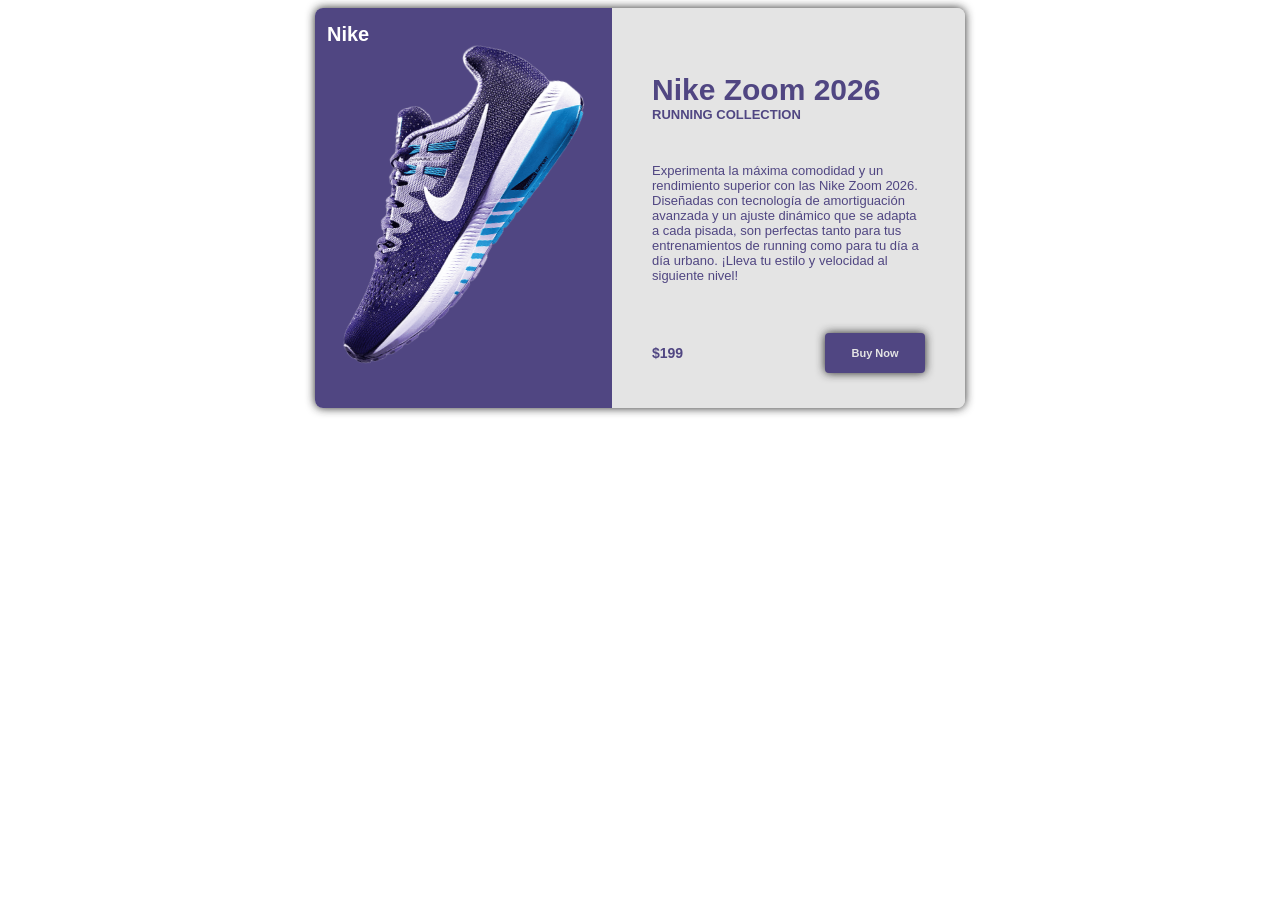
==== 11 proyecto/index.html @ 9cdba680 "Proyecto de tarjeta de producto con Web Component" ====
<!DOCTYPE html>
<html lang="en">
<head>
    <meta charset="UTF-8">
    <meta name="viewport" content="width=device-width, initial-scale=1.0">
    <title>Product</title>

    <link rel="stylesheet" href="style.css">
</head>
<body>
    <merchandise-card
        brand = "Nike"
        prod_img = "./img1.png"
        alt_img = "imagen de producto"
        name = "Nike Zoom 2026"
        model = "Running Collection"
        price = "$199"
        name_button = "Buy Now"
        effect_3d = "true"
    >
        Experimenta la máxima comodidad y un rendimiento superior con las Nike Zoom 2026. Diseñadas con tecnología de amortiguación avanzada y un ajuste dinámico que se adapta a cada pisada, son perfectas tanto para tus entrenamientos de running como para tu día a día urbano. ¡Lleva tu estilo y velocidad al siguiente nivel!
    </merchandise-card>

    <script type="module" src="my-project.js"></script>
</body>
</html>
---- 11 proyecto/style.css ----
/* el css no sirve todo opera con el :host en .js*/

.product_card.product_card {
    background-color: #f3f3f3;
    padding: 20px;
    border-radius: 8px;
    display: flex;
    flex-direction: column;
    max-width: 300px;
    margin: auto;
    transition: all 0.3s ease;
}

.product_image {
    width: 100%;
    height: auto;
    border-radius: 8px;
}

.product_info {
    padding: 10px 0;
}

@media (min-width: 768px) {
    .product_card {
        flex-direction: row;
        max-width: 600px;
    }

    .product_image, .product_info {
        flex: 1;
    }
}
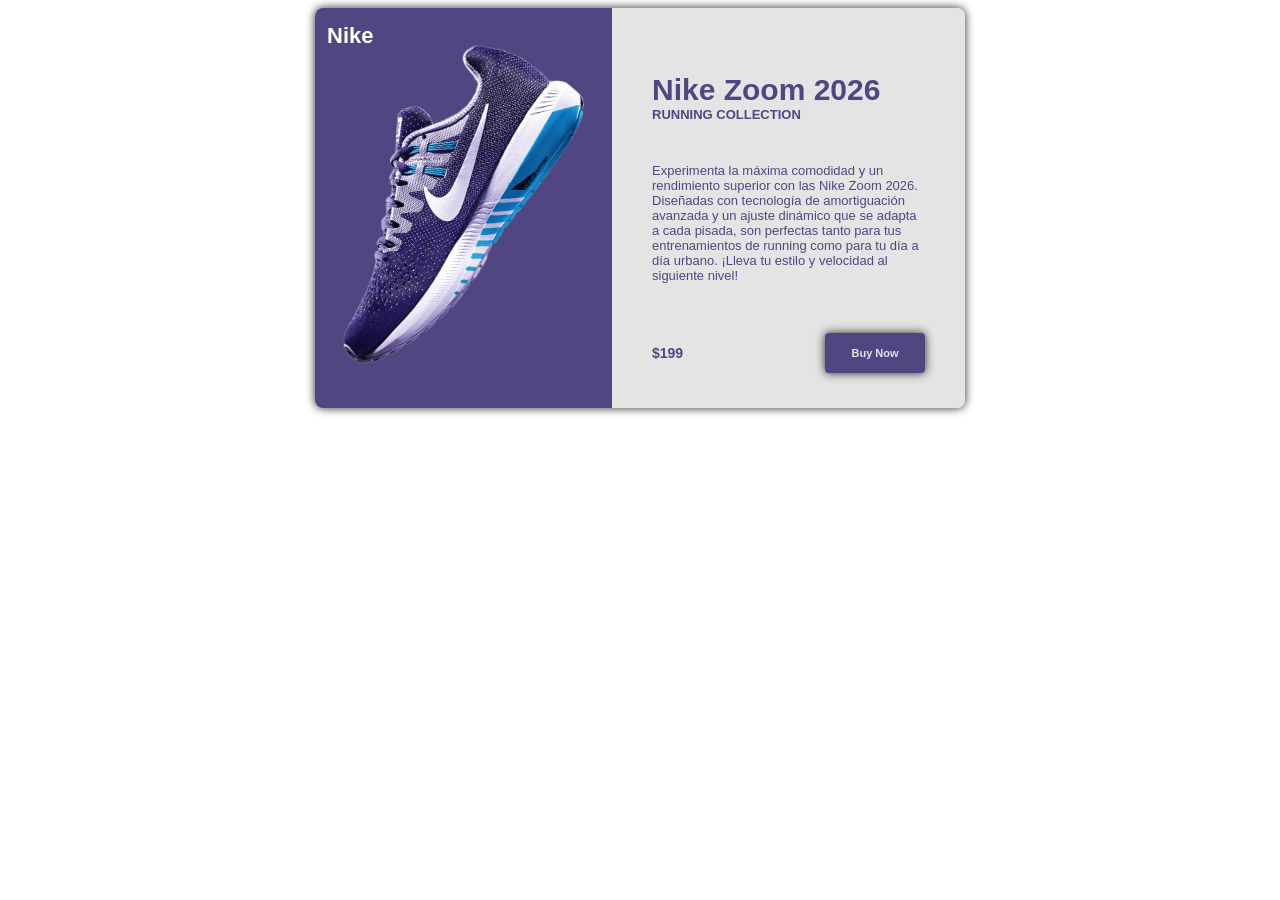
==== commit bcb93439: "Proyecto tarjeta de Producto con Web Component" ====
--- a/11 proyecto/index.html
+++ b/11 proyecto/index.html
@@ -11,7 +11,7 @@
     <merchandise-card
         brand = "Nike"
         prod_img = "./img1.png"
-        alt_img = "imagen de producto"
+        alt_img = "Imagen producto"
         name = "Nike Zoom 2026"
         model = "Running Collection"
         price = "$199"
--- a/11 proyecto/style.css
+++ b/11 proyecto/style.css
@@ -1,4 +1,4 @@
-/* el css no sirve todo opera con el :host en .js*/
+/* css no sirve todo opera con el :host en .js*/
 
 .product_card.product_card {
     background-color: #f3f3f3;
@@ -8,7 +8,7 @@
     flex-direction: column;
     max-width: 300px;
     margin: auto;
-    transition: all 0.3s ease;
+    transition: all 0.2s ease;
 }
 
 .product_image {
